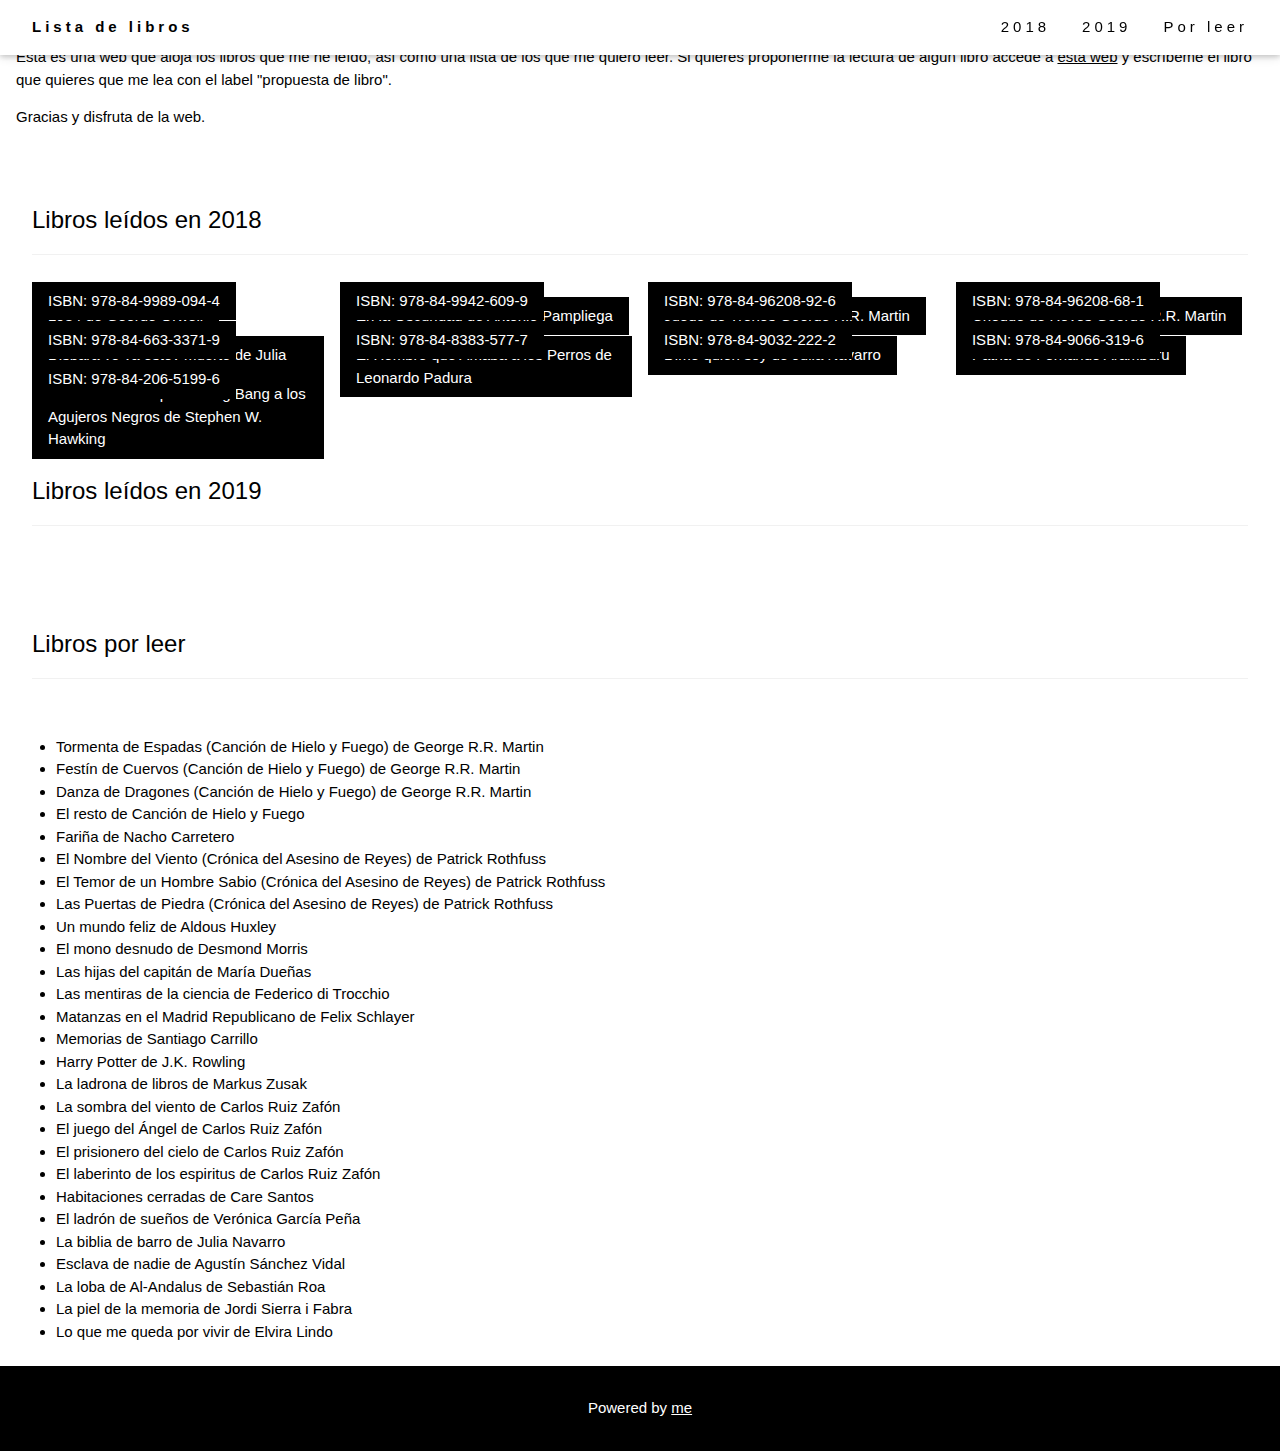
==== lista_libros.html @ fe303cb9 "Añadida descripción de la web" ====
<!DOCTYPE html>
<html>
<title>Lista de libros</title>
<meta charset="UTF-8">
<meta name="viewport" content="width=device-width, initial-scale=1">
<link rel="stylesheet" href="https://www.w3schools.com/w3css/4/w3.css">
<body>

<!-- Navbar (sit on top) -->
<div class="w3-top">
  <div class="w3-bar w3-white w3-wide w3-padding w3-card">
    <a href="#home" class="w3-bar-item w3-button"><b>Lista de libros</b></a>
    <!-- Float links to the right. Hide them on small screens -->
    <div class="w3-right w3-hide-small">
      <a href="#leidos2018" class="w3-bar-item w3-button">2018</a>
      <a href="#leidos2019" class="w3-bar-item w3-button">2019</a>
      <a href="#porleer" class="w3-bar-item w3-button">Por leer</a>
    </div>
  </div>
</div>

<!-- Header -->
<header class="w3-display-container w3-content w3-wide" style="max-width:1500px;" id="home">
  <img class="w3-image" src="./Images/books.jpg" alt="Books" width="1500" height="800">
</header>

<!-- Page content -->
<div class="w3-content w3-padding" style="max-width:1564px">

  <p>Esta es una web que aloja los libros que me he leído, así como una lista de
     los que me quiero leer. Si quieres proponerme la lectura de algún libro accede
     a <a href="https://github.com/nacheteam/Lista-libros/issues/new">esta web</a> y escríbeme el
     libro que quieres que me lea con el label "propuesta de libro".
  </p>
  <p>Gracias y disfruta de la web.</p>

  <!-- ********************************************************************* -->
  <!--                      Libros leídos en 2018                            -->
  <!-- ********************************************************************* -->
  <div class="w3-container w3-padding-32" id="leidos2018">
    <h3 class="w3-border-bottom w3-border-light-grey w3-padding-16">Libros leídos en 2018</h3>
  </div>

  <div class="w3-row-padding">
    <div class="w3-col l3 m6 w3-margin-bottom">
      <div class="w3-display-container">
        <div class="w3-display-topleft w3-black w3-padding">1984 de George Orwell</div>
        <div class="w3-display-bottomleft w3-black w3-padding">ISBN: 978-84-9989-094-4</div>
        <img src="./Images/2018/1984_orwell.jpg" alt="1984Orwell" style="width:100%">
      </div>
    </div>
    <div class="w3-col l3 m6 w3-margin-bottom">
      <div class="w3-display-container">
        <div class="w3-display-topleft w3-black w3-padding">En la Oscuridad de Antonio Pampliega</div>
        <div class="w3-display-bottomleft w3-black w3-padding">ISBN: 978-84-9942-609-9</div>
        <img src="./Images/2018/en_la_oscuridad.jpg" alt="OscuridadPampliega" style="width:100%">
      </div>
    </div>
    <div class="w3-col l3 m6 w3-margin-bottom">
      <div class="w3-display-container">
        <div class="w3-display-topleft w3-black w3-padding">Juego de Tronos George R.R. Martin</div>
        <div class="w3-display-bottomleft w3-black w3-padding">ISBN: 978-84-96208-92-6</div>
        <img src="./Images/2018/juego_de_tronos.jpg" alt="JuegoTronos" style="width:100%">
      </div>
    </div>
    <div class="w3-col l3 m6 w3-margin-bottom">
      <div class="w3-display-container">
        <div class="w3-display-topleft w3-black w3-padding">Choque de Reyes George R.R. Martin</div>
        <div class="w3-display-bottomleft w3-black w3-padding">ISBN: 978-84-96208-68-1</div>
        <img src="./Images/2018/choque_reyes.jpg" alt="ChoqueReyes" style="width:100%">
      </div>
    </div>
  </div>

  <div class="w3-row-padding">
    <div class="w3-col l3 m6 w3-margin-bottom">
      <div class="w3-display-container">
        <div class="w3-display-topleft w3-black w3-padding">Dispara yo ya estoy muerto de Julia Navarro</div>
        <div class="w3-display-bottomleft w3-black w3-padding">ISBN: 978-84-663-3371-9</div>
        <img src="./Images/2018/dispara_yo_ya_estoy_muerto.jpg" alt="DisparaMuerto" style="width:99%">
      </div>
    </div>
    <div class="w3-col l3 m6 w3-margin-bottom">
      <div class="w3-display-container">
        <div class="w3-display-topleft w3-black w3-padding">El Hombre que Amaba a los Perros de Leonardo Padura</div>
        <div class="w3-display-bottomleft w3-black w3-padding">ISBN: 978-84-8383-577-7</div>
        <img src="./Images/2018/hombre_amaba_perros.jpg" alt="AmabaPerros" style="width:99%">
      </div>
    </div>
    <div class="w3-col l3 m6 w3-margin-bottom">
      <div class="w3-display-container">
        <div class="w3-display-topleft w3-black w3-padding">Dime quién soy de Julia Navarro</div>
        <div class="w3-display-bottomleft w3-black w3-padding">ISBN: 978-84-9032-222-2</div>
        <img src="./Images/2018/dime_quien_soy.jpg" alt="QuienSoy" style="width:99%">
      </div>
    </div>
    <div class="w3-col l3 m6 w3-margin-bottom">
      <div class="w3-display-container">
        <div class="w3-display-topleft w3-black w3-padding">Patria de Fernando Aramburu</div>
        <div class="w3-display-bottomleft w3-black w3-padding">ISBN: 978-84-9066-319-6</div>
        <img src="./Images/2018/patria.jpg" alt="Patria" style="width:99%">
      </div>
    </div>
  </div>

  <div class="w3-row-padding">
    <div class="w3-col l3 m6 w3-margin-bottom">
      <div class="w3-display-container">
        <div class="w3-display-topleft w3-black w3-padding">Historia del Tiempo: del Big Bang a los Agujeros Negros de Stephen W. Hawking</div>
        <div class="w3-display-bottomleft w3-black w3-padding">ISBN: 978-84-206-5199-6</div>
        <img src="./Images/2018/historia_tiempo.jpg" alt="HistoriaTiempo" style="width:99%">
      </div>
    </div>
  </div>

  <!-- ********************************************************************* -->
  <!--                      Libros leídos en 2019                            -->
  <!-- ********************************************************************* -->
  <div class="w3-container w3-padding-32" id="leidos2019">
    <h3 class="w3-border-bottom w3-border-light-grey w3-padding-16">Libros leídos en 2019</h3>
  </div>

  <!-- ********************************************************************* -->
  <!--                        Libros por leer                                -->
  <!-- ********************************************************************* -->
  <div class="w3-container w3-padding-32" id="porleer">
    <h3 class="w3-border-bottom w3-border-light-grey w3-padding-16">Libros por leer</h3>
  </div>

  <ul>
    <li>Tormenta de Espadas (Canción de Hielo y Fuego) de George R.R. Martin</li>
    <li>Festín de Cuervos (Canción de Hielo y Fuego) de George R.R. Martin</li>
    <li>Danza de Dragones (Canción de Hielo y Fuego) de George R.R. Martin</li>
    <li>El resto de Canción de Hielo y Fuego</li>
    <li>Fariña de Nacho Carretero</li>
    <li>El Nombre del Viento (Crónica del Asesino de Reyes) de Patrick Rothfuss</li>
    <li>El Temor de un Hombre Sabio (Crónica del Asesino de Reyes) de Patrick Rothfuss</li>
    <li>Las Puertas de Piedra (Crónica del Asesino de Reyes) de Patrick Rothfuss</li>
    <li>Un mundo feliz de Aldous Huxley</li>
    <li>El mono desnudo de Desmond Morris</li>
    <li>Las hijas del capitán de María Dueñas</li>
    <li>Las mentiras de la ciencia de Federico di Trocchio</li>
    <li>Matanzas en el Madrid Republicano de Felix Schlayer</li>
    <li>Memorias de Santiago Carrillo</li>
    <li>Harry Potter de J.K. Rowling</li>
    <li>La ladrona de libros de Markus Zusak</li>
    <li>La sombra del viento de Carlos Ruiz Zafón</li>
    <li>El juego del Ángel de Carlos Ruiz Zafón</li>
    <li>El prisionero del cielo de Carlos Ruiz Zafón</li>
    <li>El laberinto de los espiritus de Carlos Ruiz Zafón</li>
    <li>Habitaciones cerradas de Care Santos</li>
    <li>El ladrón de sueños de Verónica García Peña</li>
    <li>La biblia de barro de Julia Navarro</li>
    <li>Esclava de nadie de Agustín Sánchez Vidal</li>
    <li>La loba de Al-Andalus de Sebastián Roa</li>
    <li>La piel de la memoria de Jordi Sierra i Fabra</li>
    <li>Lo que me queda por vivir de Elvira Lindo</li>
  </ul>

<!-- End page content -->
</div>


<!-- Footer -->
<footer class="w3-center w3-black w3-padding-16">
  <p>Powered by <a href="https://github.com/nacheteam" title="W3.CSS" target="_blank" class="w3-hover-text-green">me</a></p>
</footer>

</body>
</html>
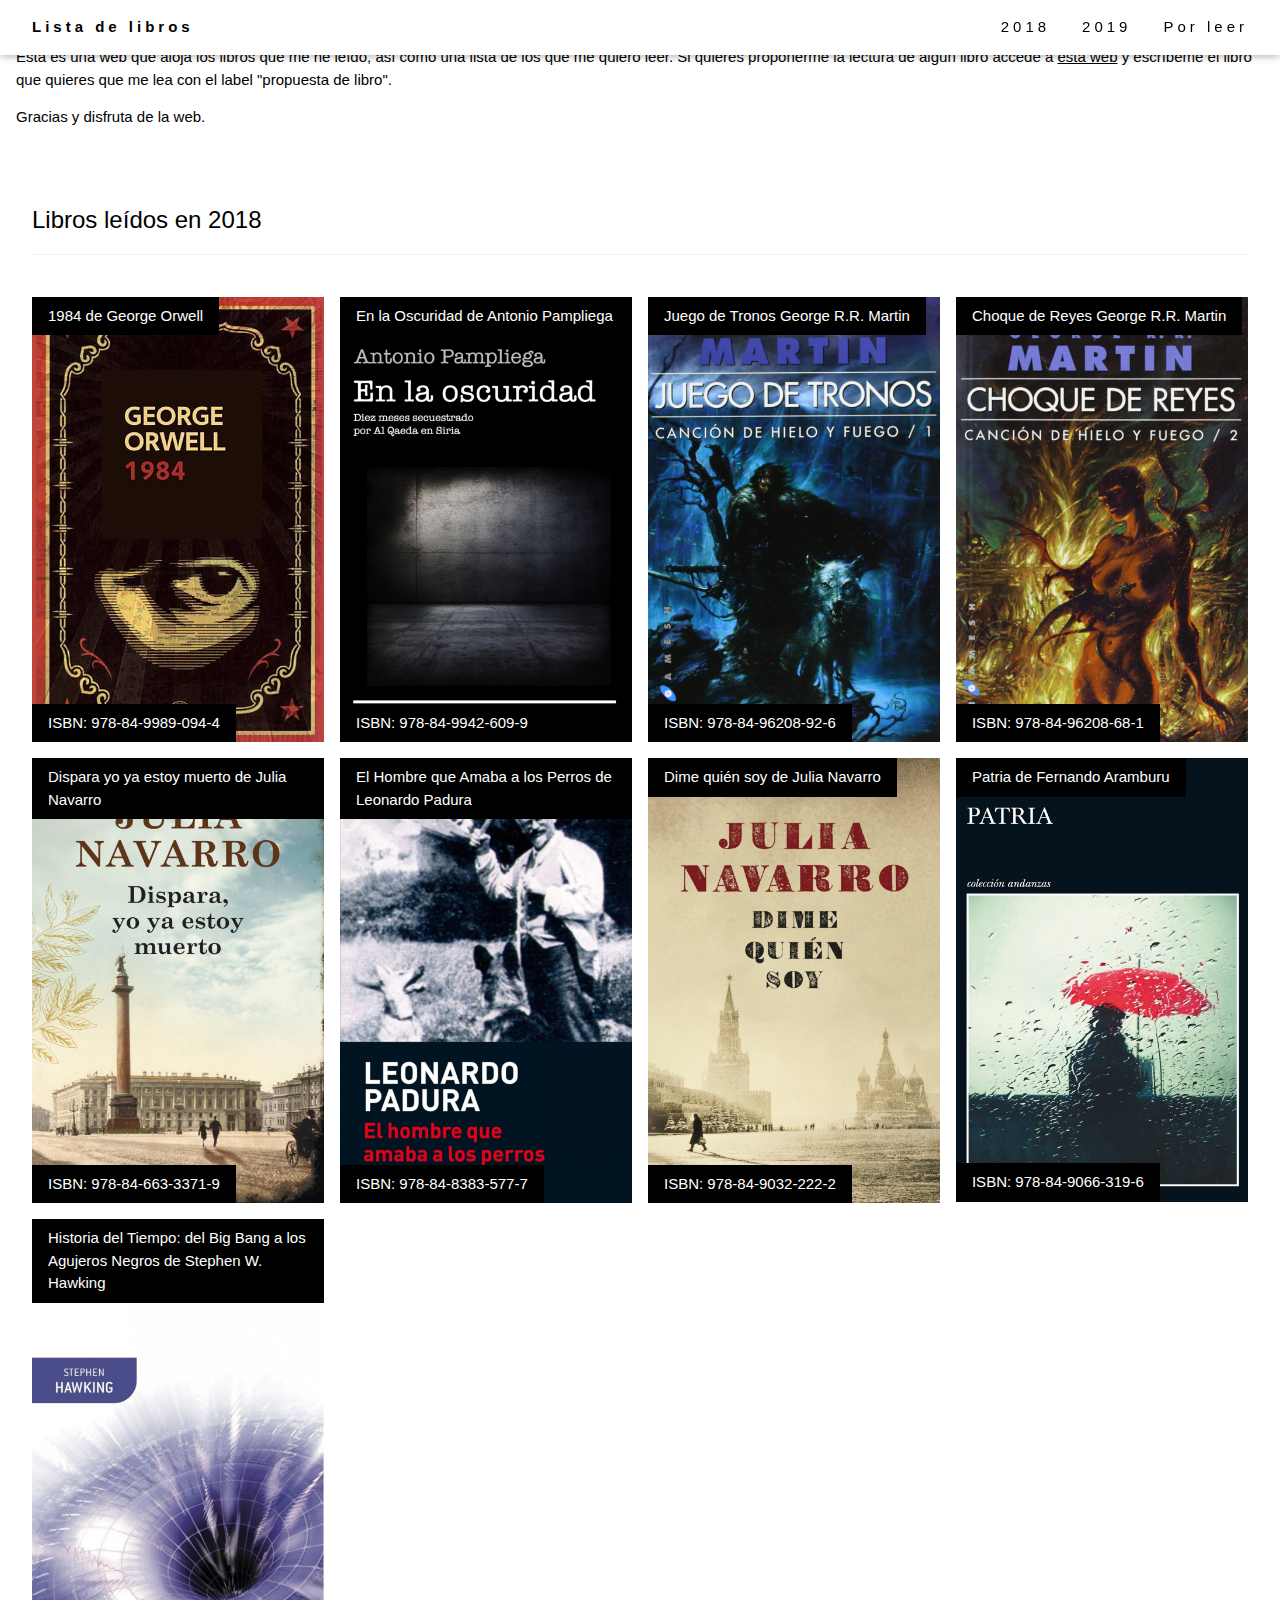
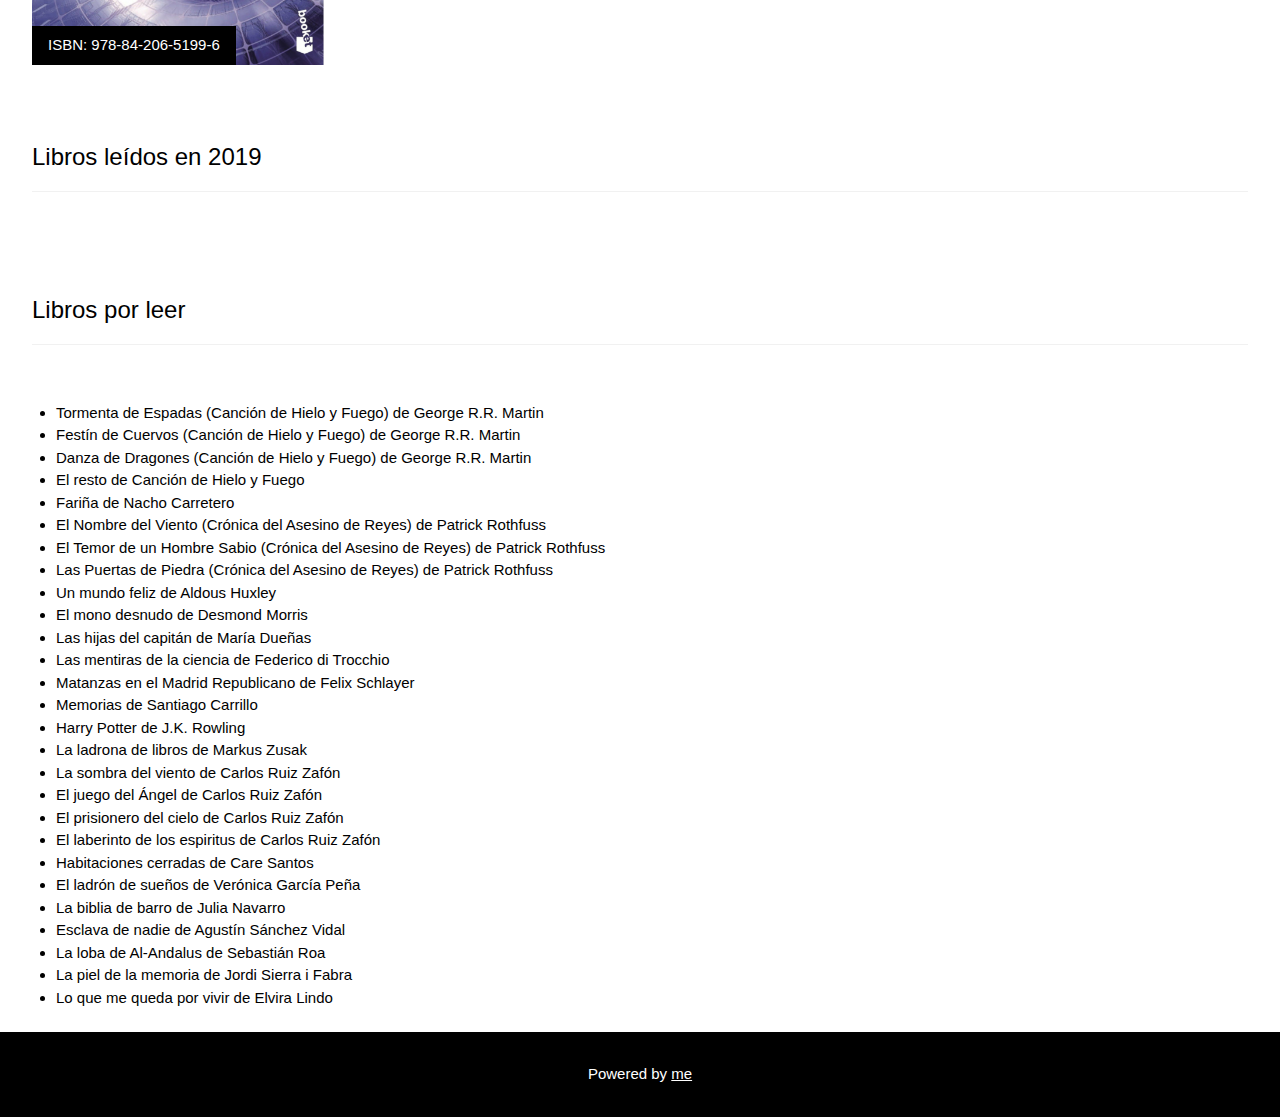
==== commit 3c00c2a8: "El hombre que amaba a los perros" ====
--- a/lista_libros.html
+++ b/lista_libros.html
@@ -20,8 +20,8 @@
 </div>
 
 <!-- Header -->
-<header class="w3-display-container w3-content w3-wide" style="max-width:1500px;" id="home">
-  <img class="w3-image" src="./Images/books.jpg" alt="Books" width="1500" height="800">
+<header class="w3-display-container w3-content w3-wide centered" style="max-width:1300px;" id="home">
+  <img class="w3-image" src="./Images/books.jpg" alt="Books" width="1300" height="700">
 </header>
 
 <!-- Page content -->
@@ -46,28 +46,28 @@
       <div class="w3-display-container">
         <div class="w3-display-topleft w3-black w3-padding">1984 de George Orwell</div>
         <div class="w3-display-bottomleft w3-black w3-padding">ISBN: 978-84-9989-094-4</div>
-        <img src="./Images/2018/1984_orwell.jpg" alt="1984Orwell" style="width:100%">
+        <a href="./reviews/978-84-9989-094-4.html"><img src="./Images/2018/1984_orwell.jpg" alt="1984Orwell" style="width:100%"></a>
       </div>
     </div>
     <div class="w3-col l3 m6 w3-margin-bottom">
       <div class="w3-display-container">
         <div class="w3-display-topleft w3-black w3-padding">En la Oscuridad de Antonio Pampliega</div>
         <div class="w3-display-bottomleft w3-black w3-padding">ISBN: 978-84-9942-609-9</div>
-        <img src="./Images/2018/en_la_oscuridad.jpg" alt="OscuridadPampliega" style="width:100%">
+        <a href="./reviews/978-84-9942-609-9.html"><img src="./Images/2018/en_la_oscuridad.jpg" alt="OscuridadPampliega" style="width:100%"></a>
       </div>
     </div>
     <div class="w3-col l3 m6 w3-margin-bottom">
       <div class="w3-display-container">
         <div class="w3-display-topleft w3-black w3-padding">Juego de Tronos George R.R. Martin</div>
         <div class="w3-display-bottomleft w3-black w3-padding">ISBN: 978-84-96208-92-6</div>
-        <img src="./Images/2018/juego_de_tronos.jpg" alt="JuegoTronos" style="width:100%">
+        <a href="./reviews/978-84-96208-92-6.html"><img src="./Images/2018/juego_de_tronos.jpg" alt="JuegoTronos" style="width:100%"></a>
       </div>
     </div>
     <div class="w3-col l3 m6 w3-margin-bottom">
       <div class="w3-display-container">
         <div class="w3-display-topleft w3-black w3-padding">Choque de Reyes George R.R. Martin</div>
         <div class="w3-display-bottomleft w3-black w3-padding">ISBN: 978-84-96208-68-1</div>
-        <img src="./Images/2018/choque_reyes.jpg" alt="ChoqueReyes" style="width:100%">
+        <a href="./reviews/978-84-96208-68-1.html"><img src="./Images/2018/choque_reyes.jpg" alt="ChoqueReyes" style="width:100%"></a>
       </div>
     </div>
   </div>
@@ -77,28 +77,28 @@
       <div class="w3-display-container">
         <div class="w3-display-topleft w3-black w3-padding">Dispara yo ya estoy muerto de Julia Navarro</div>
         <div class="w3-display-bottomleft w3-black w3-padding">ISBN: 978-84-663-3371-9</div>
-        <img src="./Images/2018/dispara_yo_ya_estoy_muerto.jpg" alt="DisparaMuerto" style="width:99%">
+        <a href="./reviews/978-84-663-3371-9.html"><img src="./Images/2018/dispara_yo_ya_estoy_muerto.jpg" alt="DisparaMuerto" style="width:100%"></a>
       </div>
     </div>
     <div class="w3-col l3 m6 w3-margin-bottom">
       <div class="w3-display-container">
         <div class="w3-display-topleft w3-black w3-padding">El Hombre que Amaba a los Perros de Leonardo Padura</div>
         <div class="w3-display-bottomleft w3-black w3-padding">ISBN: 978-84-8383-577-7</div>
-        <img src="./Images/2018/hombre_amaba_perros.jpg" alt="AmabaPerros" style="width:99%">
+        <a href="./reviews/978-84-8383-577-7.html"><img src="./Images/2018/hombre_amaba_perros.jpg" alt="AmabaPerros" style="width:100%"></a>
       </div>
     </div>
     <div class="w3-col l3 m6 w3-margin-bottom">
       <div class="w3-display-container">
         <div class="w3-display-topleft w3-black w3-padding">Dime quién soy de Julia Navarro</div>
         <div class="w3-display-bottomleft w3-black w3-padding">ISBN: 978-84-9032-222-2</div>
-        <img src="./Images/2018/dime_quien_soy.jpg" alt="QuienSoy" style="width:99%">
+        <img src="./Images/2018/dime_quien_soy.jpg" alt="QuienSoy" style="width:100%">
       </div>
     </div>
     <div class="w3-col l3 m6 w3-margin-bottom">
       <div class="w3-display-container">
         <div class="w3-display-topleft w3-black w3-padding">Patria de Fernando Aramburu</div>
         <div class="w3-display-bottomleft w3-black w3-padding">ISBN: 978-84-9066-319-6</div>
-        <img src="./Images/2018/patria.jpg" alt="Patria" style="width:99%">
+        <img src="./Images/2018/patria.jpg" alt="Patria" style="width:100%">
       </div>
     </div>
   </div>
@@ -108,7 +108,7 @@
       <div class="w3-display-container">
         <div class="w3-display-topleft w3-black w3-padding">Historia del Tiempo: del Big Bang a los Agujeros Negros de Stephen W. Hawking</div>
         <div class="w3-display-bottomleft w3-black w3-padding">ISBN: 978-84-206-5199-6</div>
-        <img src="./Images/2018/historia_tiempo.jpg" alt="HistoriaTiempo" style="width:99%">
+        <img src="./Images/2018/historia_tiempo.jpg" alt="HistoriaTiempo" style="width:100%">
       </div>
     </div>
   </div>
